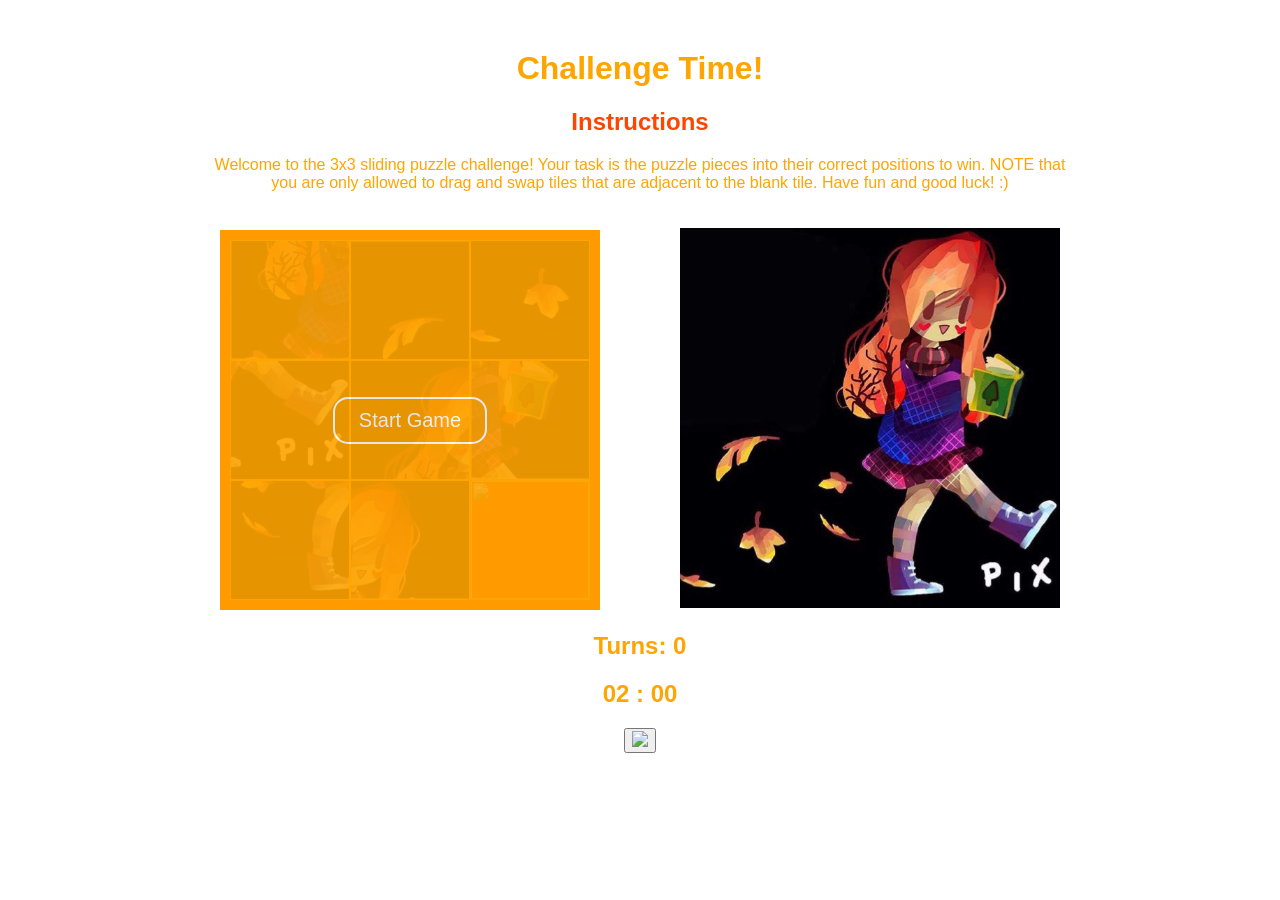
==== index.html @ ce1ed8aa "Add files via upload" ====
<!DOCTYPE html>
<html lang="en">
  <head>
    <meta charset="UTF-8" />
    <meta http-equiv="X-UA-Compatible" content="IE=edge" />
    <meta name="viewport" content="width=device-width, initial-scale=1.0" />
    <title>Sliding Puzzle</title>
    <link rel="stylesheet" href="puzzle.css" />
    <script src="puzzle.js"></script>
  </head>

  <body>
    <h1 class="title">Challenge Time!</h1>
    <h2 id="instruction-header">Instructions</h2>
    <p class="instructions">
      Welcome to the 3x3 sliding puzzle challenge! Your task is the puzzle
      pieces into their correct positions to win. NOTE that you are only allowed
      to drag and swap tiles that are adjacent to the blank tile. Have fun and
      good luck! :)
    </p>
    <div class="container">
      <div class="game-container">
        <!-- start screen for game -->
        <div id="start-screen">
          <a href="#" onclick="startGame()">Start Game</a>
        </div>

        <div class="challenge">
          <div id="board"></div>
        </div>
      </div>

      <div class="solution">
        <img id="original-img" src="solution.jpg" />
      </div>
    </div>

    <h2>Turns: <span id="turns">0</span></h2>
    <h2 id="timer"></h2>

    <!-- <audio id="bg-music" controls autoplay loop>
      <source src="life.mp3" type="audio/mpeg" />
    </audio> -->

    <audio id="player" src="life.mp3"></audio>

    <div>
      <button id="playMusic" onclick="controlAudio()" hidden>
        <img src="https://img.icons8.com/material-rounded/24/null/medium-volume.png" />
      </button>
      <button id="pauseMusic" onclick="controlAudio()">
        <img src="https://img.icons8.com/material-sharp/24/null/no-audio.png" />
      </button>
    </div>

    <script src="audio.js"></script>
  </body>
</html>
---- puzzle.css ----
body {
  font-family: Arial, Helvetica, sans-serif;
  text-align: center;
  color: orange;
  margin: 200px;
  margin-bottom: 50px;
  margin-top: 50px;
}

.container {
  display: flex;
  justify-content: center;
  align-items: center;

  gap: 100px;
}

#instruction-header {
  color: orangered;
}

.text {
  width: 700px;
}

.challenge {
  margin-top: 50px;
}

.game-container {
  width: 360px;
  height: 360px;
  position: relative;
}

#start-screen,
#board {
  width: 100%;
  height: 100%;
  position: absolute;
  top: 0;
  left: 0;
}

#start-screen {
  z-index: 9;
}

#board {
  width: 360px;
  height: 360px;
  background-color: orangered;
  border: 10px solid orangered;

  margin: 0 auto;
  display: flex;
  flex-wrap: wrap;
}

#board img {
  width: 118px;
  height: 118px;
  border: 1px solid orange;
}

#original-img {
  width: 380px;
  height: 380px;
  margin: 0 auto;
  padding-top: 20px;
}

#start-screen {
  width: 340px;
  height: 340px;
  background-color: orange;

  margin: 0 auto;
  padding: 20px;
  display: flex;
  justify-content: center;
  align-items: center;

  opacity: 0.9;
}

/* #start-screen:hover {
  opacity: 0.8;
} */

#start-screen a {
  border: 2px solid #fff;
  color: #fff;
  text-decoration: none;
  padding: 10px 0;
  font-size: 20px;
  border-radius: 15px;
  cursor: pointer;
  width: 150px;
  display: inline-block;
}

#start-screen a:hover {
  background-color: rgb(241, 193, 104);
  color: #fff;
  font-size: 25px;
  border: 3px solid #fff;
}

#start-screen a:active {
  background-color: rgb(241, 193, 104);
  color: #fff;
  opacity: 100%;
}
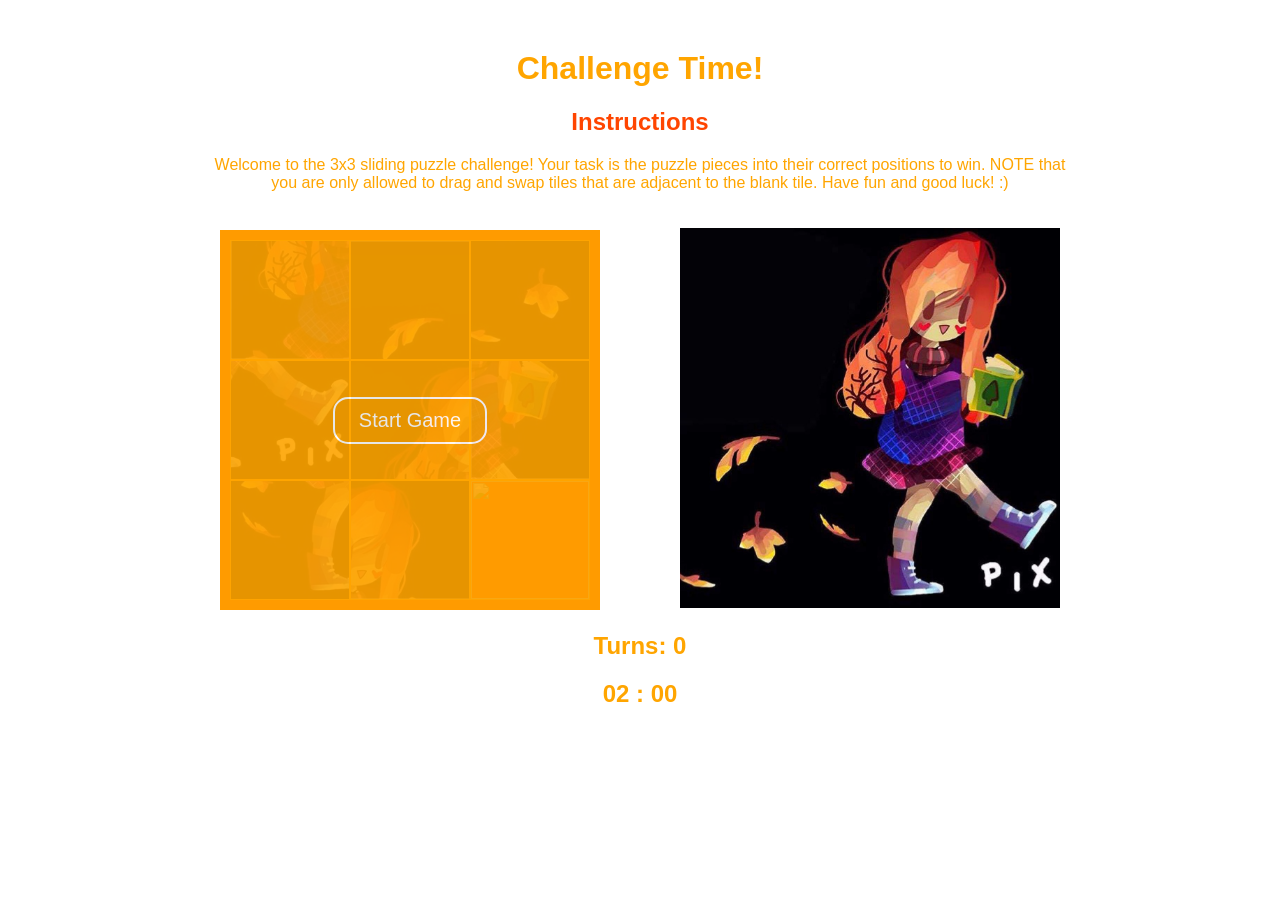
==== commit 85c1a079: "Add files via upload" ====
--- a/index.html
+++ b/index.html
@@ -48,7 +48,7 @@
       <button id="playMusic" onclick="controlAudio()" hidden>
         <img src="https://img.icons8.com/material-rounded/24/null/medium-volume.png" />
       </button>
-      <button id="pauseMusic" onclick="controlAudio()">
+      <button id="pauseMusic" onclick="controlAudio()" hidden>
         <img src="https://img.icons8.com/material-sharp/24/null/no-audio.png" />
       </button>
     </div>
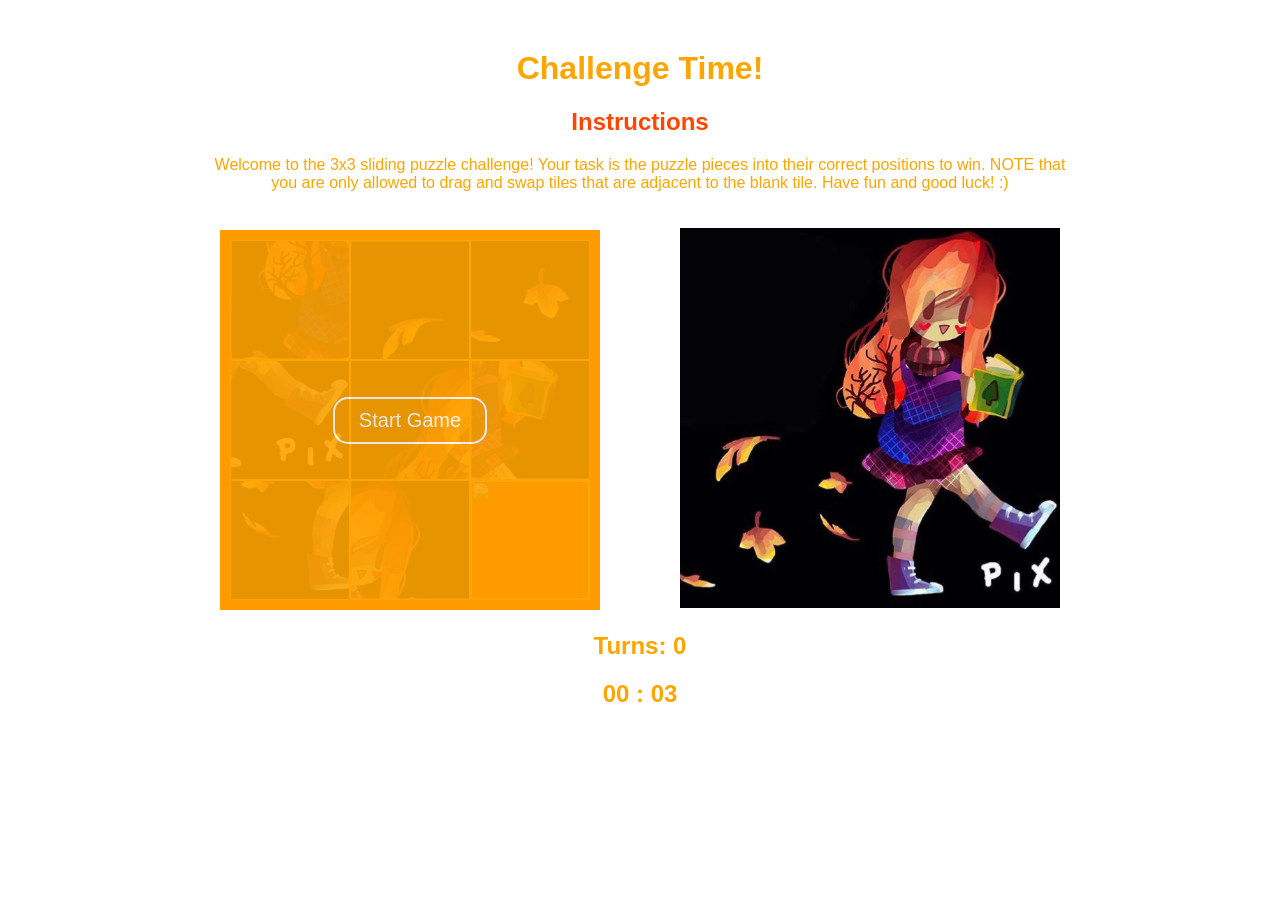
==== commit 2acaa6e0: "Add files via upload" ====
--- a/index.html
+++ b/index.html
@@ -22,7 +22,8 @@
       <div class="game-container">
         <!-- start screen for game -->
         <div id="start-screen">
-          <a href="#" onclick="startGame()">Start Game</a>
+          <a href="#" onclick="startGame()" id="start-game">Start Game</a>
+          <p id="end-game">Game Over</p>
         </div>
 
         <div class="challenge">
@@ -37,6 +38,7 @@
 
     <h2>Turns: <span id="turns">0</span></h2>
     <h2 id="timer"></h2>
+    <p onclick="window.location.reload()" id="restart">Restart</p>
 
     <!-- <audio id="bg-music" controls autoplay loop>
       <source src="life.mp3" type="audio/mpeg" />
--- a/puzzle.css
+++ b/puzzle.css
@@ -88,7 +88,7 @@
   opacity: 0.8;
 } */
 
-#start-screen a {
+#start-game {
   border: 2px solid #fff;
   color: #fff;
   text-decoration: none;
@@ -100,15 +100,51 @@
   display: inline-block;
 }
 
-#start-screen a:hover {
+#start-game:hover {
   background-color: rgb(241, 193, 104);
   color: #fff;
   font-size: 25px;
   border: 3px solid #fff;
 }
 
-#start-screen a:active {
+#start-game:active {
   background-color: rgb(241, 193, 104);
   color: #fff;
   opacity: 100%;
 }
+
+#end-game {
+  color: #fff;
+  text-decoration: none;
+  padding: 10px 0;
+  font-size: 25px;
+  border-radius: 15px;
+  cursor: default;
+  width: 150px;
+  display: none;
+}
+
+#restart {
+  border: 2px solid #fff;
+  background-color: orange;
+  color: #fff;
+  text-decoration: none;
+  padding: 10px 0;
+  font-size: 20px;
+  border-radius: 15px;
+  cursor: pointer;
+  width: 150px;
+  display: none;
+}
+
+#restart:hover {
+  background-color: rgb(241, 193, 104);
+  color: #fff;
+  font-size: 25px;
+  border: 3px solid #fff;
+}
+
+#restart:active {
+  background-color: orange;
+  color: #fff;
+}
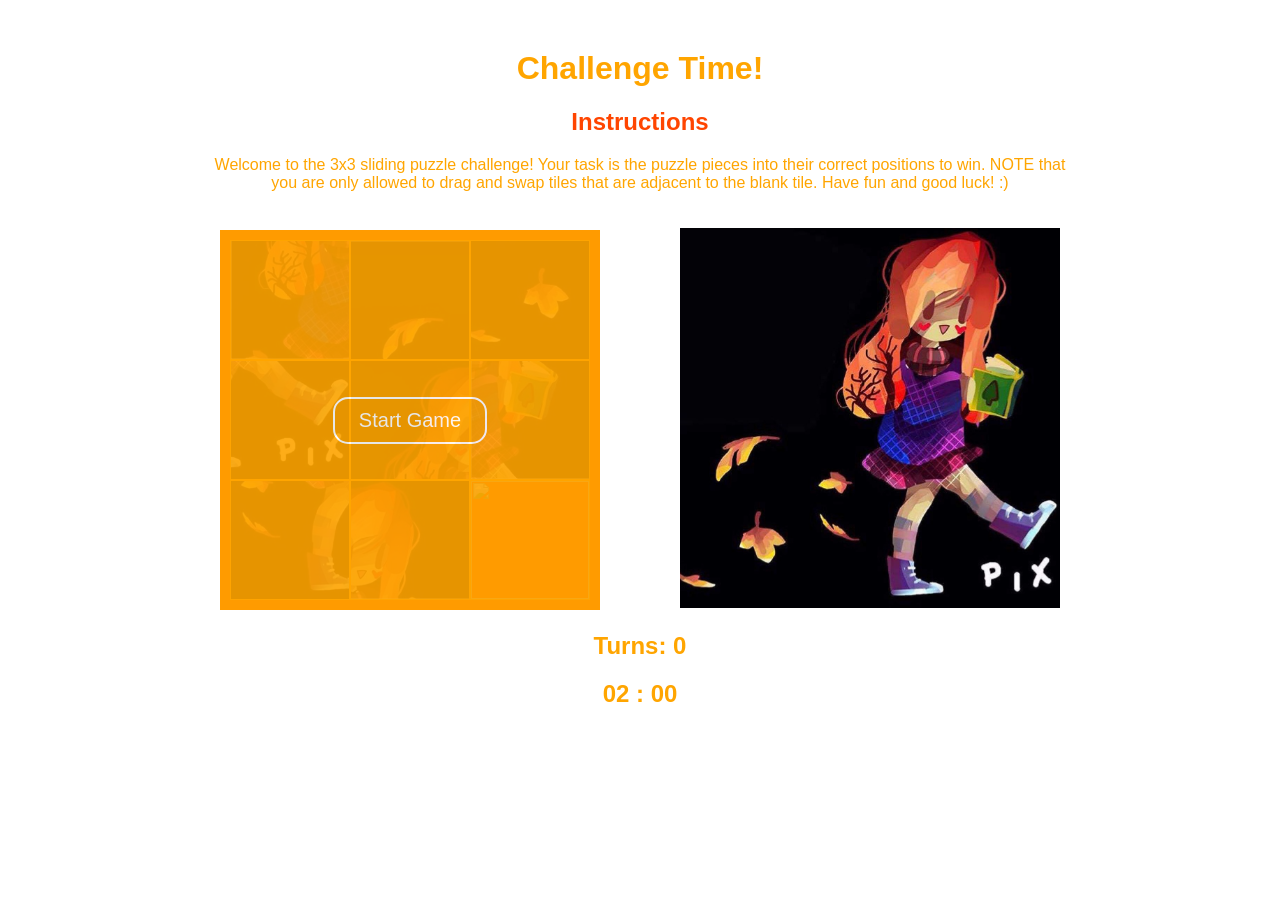
==== commit 31ec45a0: "Add files via upload" ====
--- a/index.html
+++ b/index.html
@@ -23,7 +23,7 @@
         <!-- start screen for game -->
         <div id="start-screen">
           <a href="#" onclick="startGame()" id="start-game">Start Game</a>
-          <p id="end-game">Game Over</p>
+          <p id="end-game"></p>
         </div>
 
         <div class="challenge">
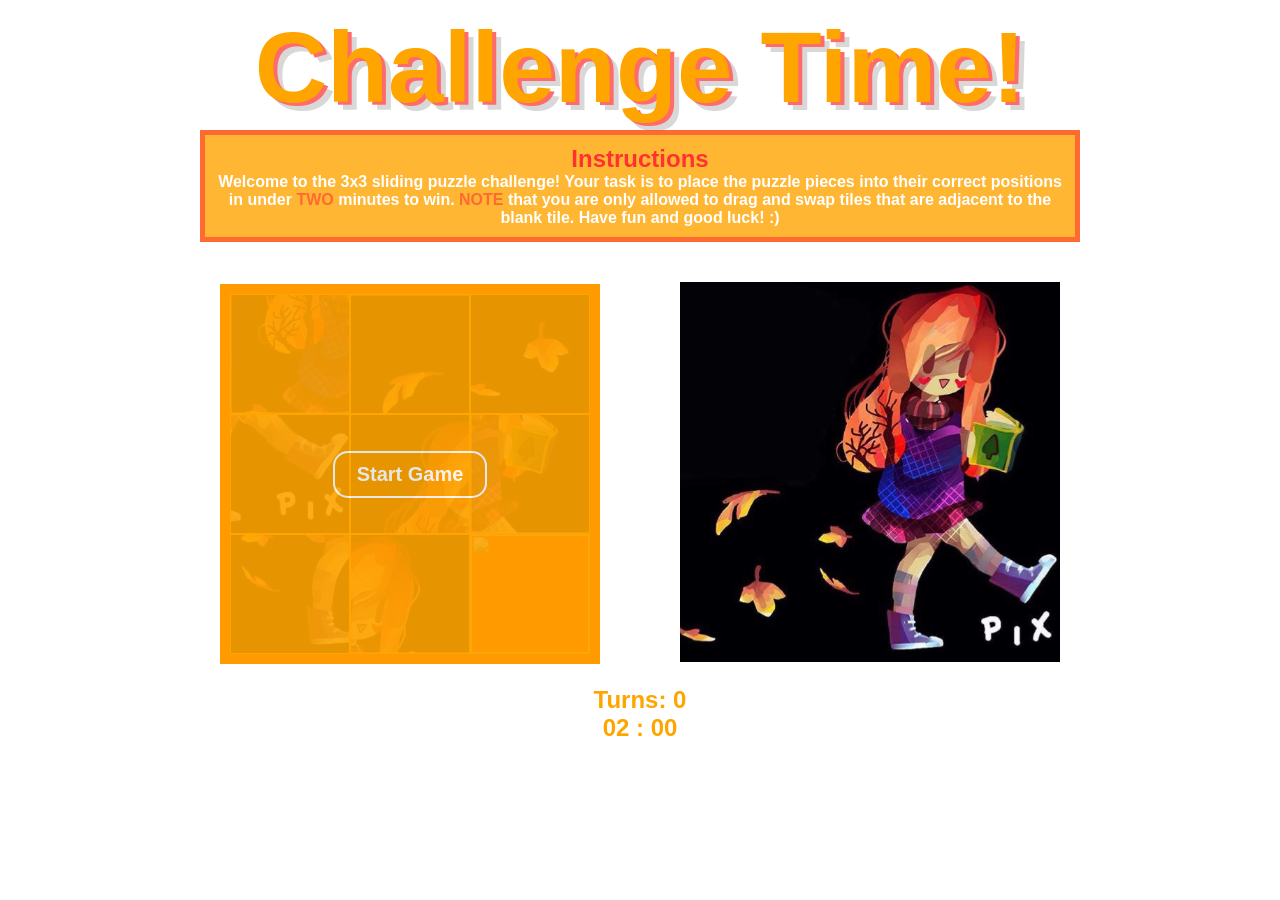
==== commit 164cebca: "Add files via upload" ====
--- a/index.html
+++ b/index.html
@@ -6,18 +6,21 @@
     <meta name="viewport" content="width=device-width, initial-scale=1.0" />
     <title>Sliding Puzzle</title>
     <link rel="stylesheet" href="puzzle.css" />
+    <link rel="stylesheet" href="https://use.typekit.net/sxv7jik.css" />
     <script src="puzzle.js"></script>
   </head>
 
   <body>
-    <h1 class="title">Challenge Time!</h1>
-    <h2 id="instruction-header">Instructions</h2>
-    <p class="instructions">
-      Welcome to the 3x3 sliding puzzle challenge! Your task is the puzzle
-      pieces into their correct positions to win. NOTE that you are only allowed
-      to drag and swap tiles that are adjacent to the blank tile. Have fun and
-      good luck! :)
-    </p>
+    <h1 class="challenge-title">Challenge Time!</h1>
+    <div class="text-box">
+      <h2 id="instruction-header">Instructions</h2>
+      <p class="instructions">
+        Welcome to the 3x3 sliding puzzle challenge! Your task is to place the
+        puzzle pieces into their correct positions in under <b>TWO</b> minutes
+        to win. <b>NOTE</b> that you are only allowed to drag and swap tiles
+        that are adjacent to the blank tile. Have fun and good luck! :)
+      </p>
+    </div>
     <div class="container">
       <div class="game-container">
         <!-- start screen for game -->
@@ -48,7 +51,9 @@
 
     <div>
       <button id="playMusic" onclick="controlAudio()" hidden>
-        <img src="https://img.icons8.com/material-rounded/24/null/medium-volume.png" />
+        <img
+          src="https://img.icons8.com/material-rounded/24/null/medium-volume.png"
+        />
       </button>
       <button id="pauseMusic" onclick="controlAudio()" hidden>
         <img src="https://img.icons8.com/material-sharp/24/null/no-audio.png" />
@@ -57,4 +62,4 @@
 
     <script src="audio.js"></script>
   </body>
-</html>+</html>
--- a/puzzle.css
+++ b/puzzle.css
@@ -1,10 +1,50 @@
+* {
+  margin: 0;
+  padding: 0;
+
+  font-family: "interstate", sans-serif;
+  font-weight: 700;
+  font-style: normal;
+
+  /* background-color: rgb(30, 30, 30); */
+}
+
 body {
   font-family: Arial, Helvetica, sans-serif;
   text-align: center;
   color: orange;
-  margin: 200px;
+  /* margin: 200px;
   margin-bottom: 50px;
-  margin-top: 50px;
+  margin-top: 50px; */
+}
+
+.challenge-title {
+  font-family: "chaloops", sans-serif;
+  font-weight: 700;
+  font-style: normal;
+  font-size: 100px;
+
+  text-shadow: 4px 3px 0px rgb(255, 106, 106), 9px 8px 0px rgb(216, 216, 216);
+  /* -webkit-text-stroke: 2px orangered; */
+
+  margin-bottom: 5px;
+  margin-top: 10px;
+}
+
+b {
+  color: orangered;
+}
+
+.text-box {
+  background-color: orange;
+  opacity: 0.8;
+
+  padding: 10px;
+  border: 5px solid orangered;
+
+  color: rgb(255, 255, 255);
+
+  margin: 0 200px;
 }
 
 .container {
@@ -13,10 +53,16 @@
   align-items: center;
 
   gap: 100px;
+  padding: 20px;
 }
 
 #instruction-header {
-  color: orangered;
+  /* font-family: "chaloops", sans-serif;
+  font-weight: 200;
+  font-style: normal;
+  font-size: 25px; */
+
+  color: red;
 }
 
 .text {
@@ -147,4 +193,4 @@
 #restart:active {
   background-color: orange;
   color: #fff;
-}+}
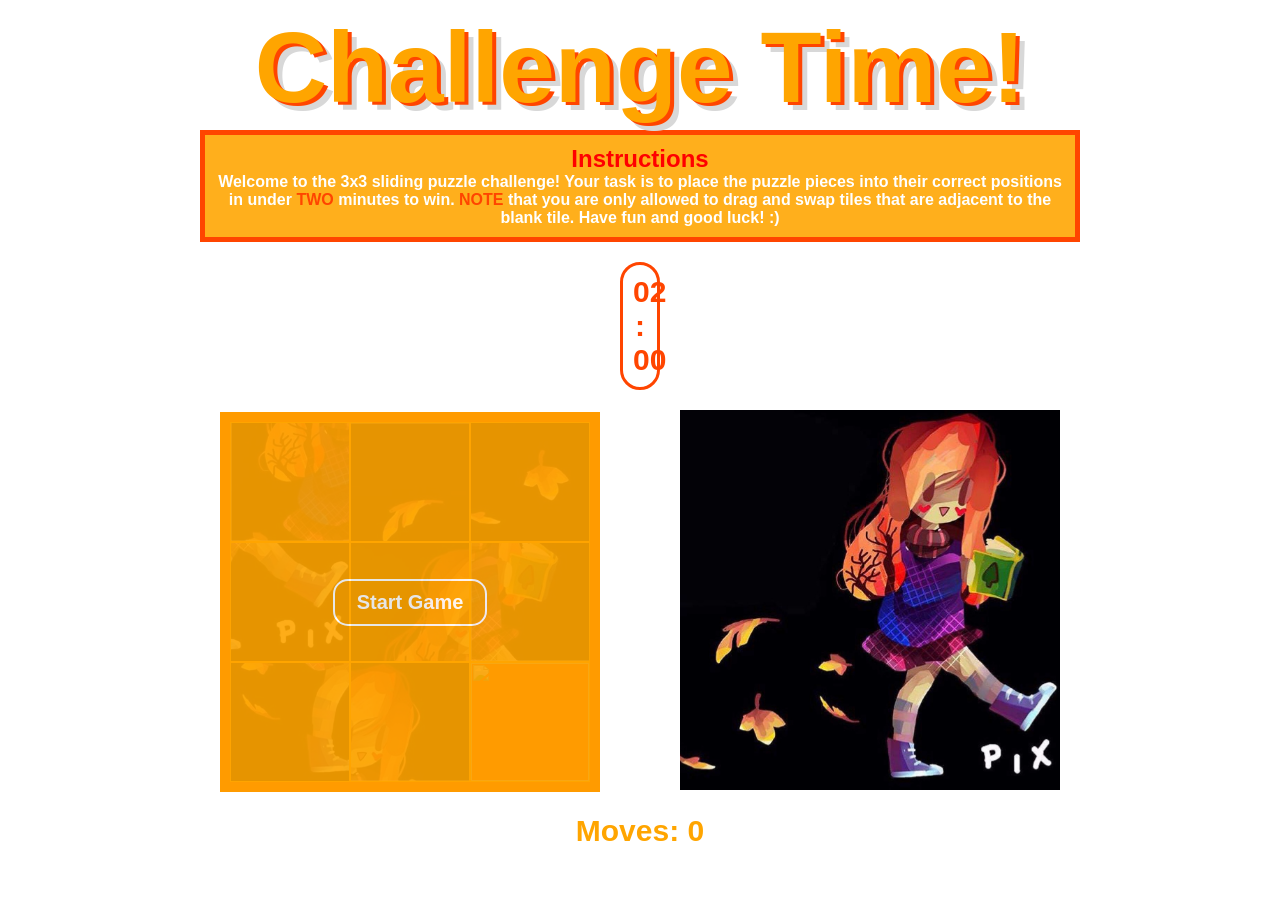
==== commit 47ccf889: "Add files via upload" ====
--- a/index.html
+++ b/index.html
@@ -7,6 +7,16 @@
     <title>Sliding Puzzle</title>
     <link rel="stylesheet" href="puzzle.css" />
     <link rel="stylesheet" href="https://use.typekit.net/sxv7jik.css" />
+    <link
+      rel="stylesheet"
+      href="https://cdnjs.cloudflare.com/ajax/libs/font-awesome/4.7.0/css/font-awesome.min.css"
+    />
+    <link
+      rel="stylesheet"
+      href="https://use.fontawesome.com/releases/v5.5.0/css/all.css"
+      integrity="sha384-B4dIYHKNBt8Bc12p+WXckhzcICo0wtJAoU8YZTY5qE0Id1GSseTk6S+L3BlXeVIU"
+      crossorigin="anonymous"
+    />
     <script src="puzzle.js"></script>
   </head>
 
@@ -21,12 +31,18 @@
         that are adjacent to the blank tile. Have fun and good luck! :)
       </p>
     </div>
+    <h2 id="timer"></h2>
     <div class="container">
       <div class="game-container">
         <!-- start screen for game -->
         <div id="start-screen">
-          <a href="#" onclick="startGame()" id="start-game">Start Game</a>
-          <p id="end-game"></p>
+          <p onclick="startGame()" id="start-game" class="button-inside">
+            Start Game
+          </p>
+          <p onclick="continueGame()" id="continue" class="button-inside">
+            Continue
+          </p>
+          <p id="end-game" class="text-inside"></p>
         </div>
 
         <div class="challenge">
@@ -39,27 +55,45 @@
       </div>
     </div>
 
-    <h2>Turns: <span id="turns">0</span></h2>
-    <h2 id="timer"></h2>
-    <p onclick="window.location.reload()" id="restart">Restart</p>
-
-    <!-- <audio id="bg-music" controls autoplay loop>
-      <source src="life.mp3" type="audio/mpeg" />
-    </audio> -->
-
-    <audio id="player" src="life.mp3"></audio>
-
-    <div>
-      <button id="playMusic" onclick="controlAudio()" hidden>
-        <img
-          src="https://img.icons8.com/material-rounded/24/null/medium-volume.png"
-        />
-      </button>
-      <button id="pauseMusic" onclick="controlAudio()" hidden>
-        <img src="https://img.icons8.com/material-sharp/24/null/no-audio.png" />
-      </button>
-    </div>
+    <h2 class="moves">Moves: <span id="turns">0</span></h2>
 
     <script src="audio.js"></script>
+
+    <!-- control buttoms for audio, retry, and pause -->
+    <div class="control-buttons">
+      <button
+        onclick="window.location.reload()"
+        id="restart"
+        class="button-outside fa fa-refresh"
+      >
+        <p>Retry</p>
+      </button>
+      <button
+        onclick="pauseGame()"
+        id="pause"
+        class="button-outside fa fa-pause"
+      >
+        <p>Pause Game</p>
+      </button>
+
+      <audio id="player" src="life.mp3"></audio>
+
+      <div>
+        <button id="playMusic" class="button-outside" onclick="controlAudio()">
+          <i class="fa fa-volume-mute" aria-hidden="true"></i>
+          <!-- <img
+            src="https://img.icons8.com/material-rounded/24/null/medium-volume.png"
+          /> -->
+          <p class="vol">Unmute</p>
+        </button>
+        <button id="pauseMusic" class="button-outside" onclick="controlAudio()">
+          <i class="fa fa-volume-up" aria-hidden="true"></i>
+          <!-- <img
+            src="https://img.icons8.com/material-sharp/24/null/no-audio.png"
+          /> -->
+          <p class="vol">Mute</p>
+        </button>
+      </div>
+    </div>
   </body>
 </html>
--- a/puzzle.css
+++ b/puzzle.css
@@ -14,8 +14,8 @@
   text-align: center;
   color: orange;
   /* margin: 200px;
-  margin-bottom: 50px;
   margin-top: 50px; */
+  margin-bottom: 25px;
 }
 
 .challenge-title {
@@ -24,7 +24,7 @@
   font-style: normal;
   font-size: 100px;
 
-  text-shadow: 4px 3px 0px rgb(255, 106, 106), 9px 8px 0px rgb(216, 216, 216);
+  text-shadow: 4px 3px 0px orangered, 9px 8px 0px rgb(216, 216, 216);
   /* -webkit-text-stroke: 2px orangered; */
 
   margin-bottom: 5px;
@@ -36,14 +36,11 @@
 }
 
 .text-box {
-  background-color: orange;
-  opacity: 0.8;
+  background-color: rgb(255, 175, 28);
 
   padding: 10px;
   border: 5px solid orangered;
-
   color: rgb(255, 255, 255);
-
   margin: 0 200px;
 }
 
@@ -54,6 +51,7 @@
 
   gap: 100px;
   padding: 20px;
+  padding-top: 0;
 }
 
 #instruction-header {
@@ -134,7 +132,7 @@
   opacity: 0.8;
 } */
 
-#start-game {
+.button-inside {
   border: 2px solid #fff;
   color: #fff;
   text-decoration: none;
@@ -146,20 +144,20 @@
   display: inline-block;
 }
 
-#start-game:hover {
+.button-inside:hover {
   background-color: rgb(241, 193, 104);
   color: #fff;
   font-size: 25px;
   border: 3px solid #fff;
 }
 
-#start-game:active {
+.button-inside:active {
   background-color: rgb(241, 193, 104);
   color: #fff;
   opacity: 100%;
 }
 
-#end-game {
+.text-inside {
   color: #fff;
   text-decoration: none;
   padding: 10px 0;
@@ -170,27 +168,57 @@
   display: none;
 }
 
-#restart {
-  border: 2px solid #fff;
-  background-color: orange;
-  color: #fff;
+.vol {
+  font-size: 15px;
+}
+
+.button-outside {
+  border-style: none;
+  background-color: rgb(255, 255, 255);
+  color: orange;
   text-decoration: none;
   padding: 10px 0;
   font-size: 20px;
-  border-radius: 15px;
+  border-radius: 100px;
   cursor: pointer;
   width: 150px;
   display: none;
 }
 
-#restart:hover {
-  background-color: rgb(241, 193, 104);
-  color: #fff;
-  font-size: 25px;
+.button-outside:hover {
+  background-color: orange;
+  color: #fff;
+  font-size: 20px;
   border: 3px solid #fff;
 }
 
-#restart:active {
+/* .button-outside:active {
   background-color: orange;
   color: #fff;
-}
+} */
+
+.control-buttons {
+  display: flex;
+  /* flex-direction: column; */
+  flex-wrap: wrap;
+  justify-content: center;
+  align-items: center;
+  gap: 20px;
+}
+
+#timer {
+  border: 3px solid orangered;
+  border-radius: 25px;
+  color: orangered;
+
+  margin: 0 620px;
+  margin-top: 20px;
+  padding: 10px;
+
+  font-size: 30px;
+}
+
+.moves {
+  font-size: 30px;
+  margin-bottom: 15px;
+}
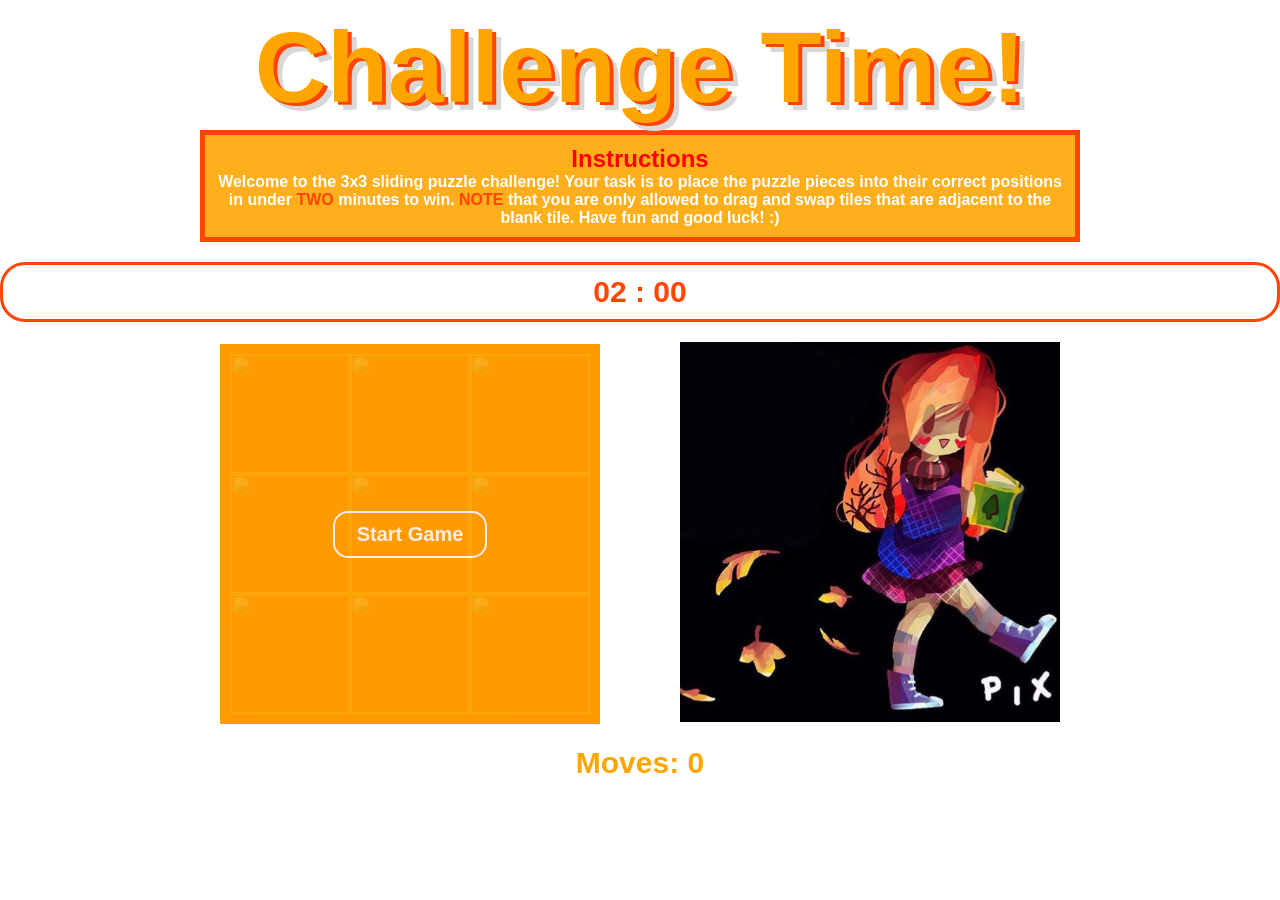
==== commit b7f6a871: "Update index.html" ====
--- a/index.html
+++ b/index.html
@@ -51,7 +51,7 @@
       </div>
 
       <div class="solution">
-        <img id="original-img" src="solution.jpg" />
+        <img id="original-img" src="Images/solution.jpg" />
       </div>
     </div>
 
@@ -76,7 +76,7 @@
         <p>Pause Game</p>
       </button>
 
-      <audio id="player" src="life.mp3"></audio>
+      <audio id="player" src="Audio/life.mp3"></audio>
 
       <div>
         <button id="playMusic" class="button-outside" onclick="controlAudio()">
--- a/puzzle.css
+++ b/puzzle.css
@@ -168,9 +168,9 @@
   display: none;
 }
 
-.vol {
+/* .vol {
   font-size: 15px;
-}
+} */
 
 .button-outside {
   border-style: none;
@@ -211,7 +211,7 @@
   border-radius: 25px;
   color: orangered;
 
-  margin: 0 620px;
+  margin: 0 auto;
   margin-top: 20px;
   padding: 10px;
 
